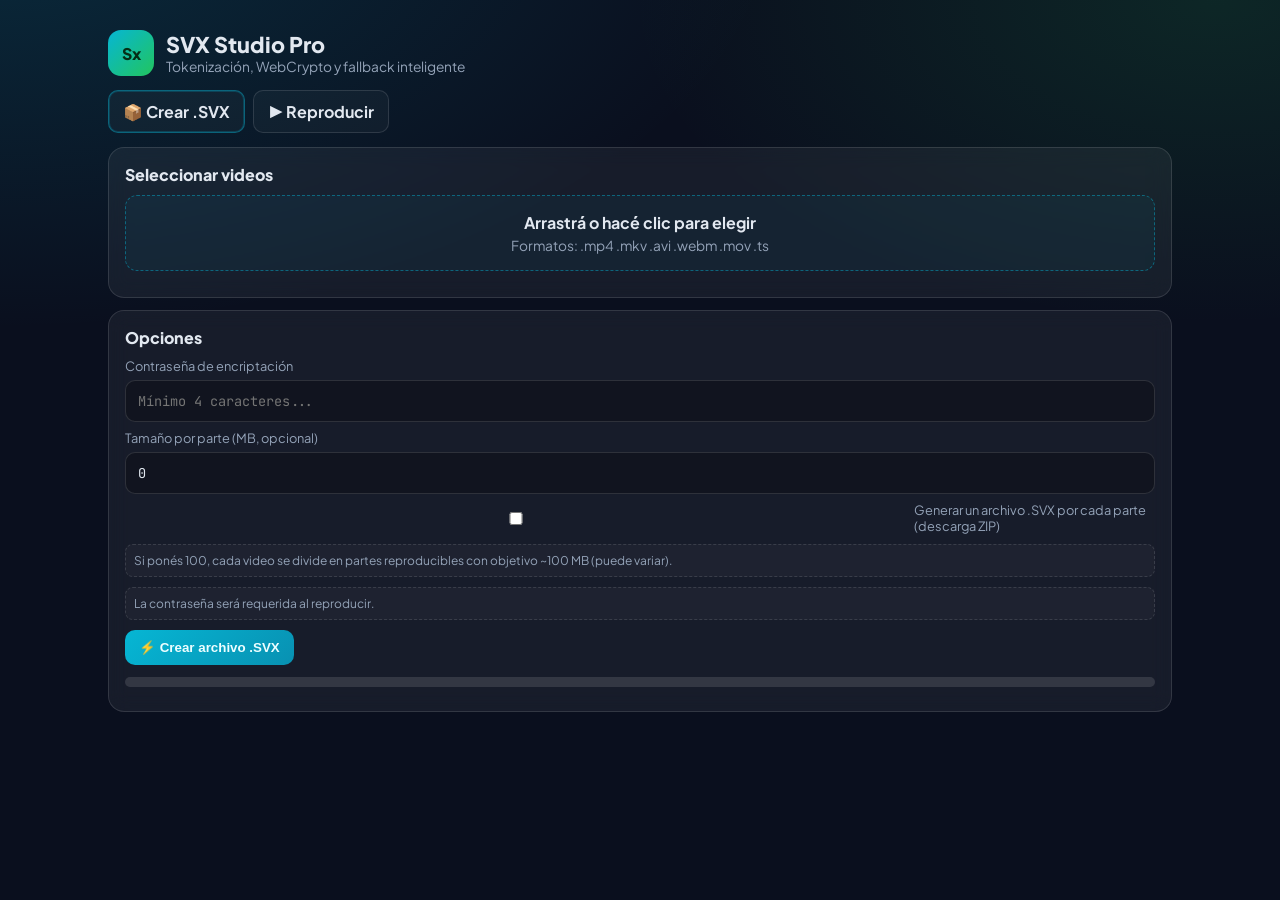
==== templates/index.html @ 7ddcbd10 "feat: pro playback by URL and disable legacy token endpoints" ====
<!DOCTYPE html>
<html lang="es">
<head>
  <meta charset="UTF-8">
  <meta name="viewport" content="width=device-width, initial-scale=1.0">
  <title>SVX Studio Pro</title>
  <link rel="preconnect" href="https://fonts.googleapis.com">
  <link href="https://fonts.googleapis.com/css2?family=Plus+Jakarta+Sans:wght@400;600;700;800&family=JetBrains+Mono:wght@400;700&display=swap" rel="stylesheet">
  <style>
    :root {
      --bg: #0a0f1e;
      --card: rgba(255,255,255,.055);
      --border: rgba(255,255,255,.12);
      --text: #e2e8f0;
      --muted: #94a3b8;
      --accent: #06b6d4;
      --ok: #22c55e;
      --warn: #f59e0b;
      --danger: #ef4444;
    }
    * { box-sizing: border-box; }
    body {
      margin: 0;
      font-family: "Plus Jakarta Sans", sans-serif;
      color: var(--text);
      background:
        radial-gradient(1300px 700px at 0% -10%, rgba(6,182,212,.17), transparent 60%),
        radial-gradient(900px 500px at 95% 0%, rgba(34,197,94,.13), transparent 65%),
        var(--bg);
      min-height: 100vh;
    }
    .wrap { max-width: 1100px; margin: 0 auto; padding: 30px 18px 42px; }
    .head { display: flex; align-items: center; gap: 12px; margin-bottom: 14px; }
    .logo {
      width: 46px; height: 46px; border-radius: 13px;
      background: linear-gradient(135deg, #06b6d4, #22c55e);
      color: #052e16; display: flex; align-items: center; justify-content: center;
      font-weight: 800;
    }
    .sub { color: var(--muted); font-size: .86rem; }
    .tabs { display: flex; gap: 8px; margin-bottom: 14px; }
    .tab {
      border: 1px solid var(--border);
      border-radius: 10px;
      padding: 10px 14px;
      cursor: pointer;
      background: rgba(255,255,255,.03);
      font-weight: 700;
      user-select: none;
    }
    .tab.active { border-color: rgba(6,182,212,.45); box-shadow: inset 0 0 0 1px rgba(6,182,212,.22); }
    .tab-content { display: none; }
    .tab-content.active { display: block; }
    .card {
      background: var(--card);
      border: 1px solid var(--border);
      border-radius: 16px;
      padding: 16px;
      backdrop-filter: blur(10px);
      margin-bottom: 12px;
    }
    .card-title { font-weight: 800; font-size: 1rem; margin-bottom: 10px; }
    label { display: block; font-size: .8rem; color: var(--muted); margin: 8px 0 6px; }
    input {
      width: 100%; border: 1px solid var(--border); border-radius: 10px;
      background: rgba(0,0,0,.26); color: var(--text);
      padding: 11px 12px;
      font-family: "JetBrains Mono", monospace;
      font-size: .85rem;
    }
    .row { display: flex; gap: 8px; }
    .btn {
      border: none; border-radius: 10px; padding: 10px 14px; font-weight: 700; cursor: pointer;
      margin-top: 10px;
    }
    .btn-primary { background: linear-gradient(135deg,#06b6d4,#0891b2); color: #ecfeff; }
    .btn-cancel { background: linear-gradient(135deg,#ef4444,#b91c1c); color: #fff; }
    .btn-play {
      border: 1px solid rgba(34,197,94,.35);
      background: rgba(34,197,94,.12);
      color: #86efac;
      border-radius: 8px;
      padding: 7px 10px;
      font-weight: 700;
      cursor: pointer;
    }
    .pill {
      display: inline-flex; align-items: center; gap: 6px;
      border-radius: 999px; padding: 4px 10px; font-size: .75rem; font-weight: 700;
    }
    .pill.ok { background: rgba(34,197,94,.15); color: #86efac; border: 1px solid rgba(34,197,94,.35); }
    .pill.warn { background: rgba(245,158,11,.15); color: #fcd34d; border: 1px solid rgba(245,158,11,.35); }
    .status-line { margin-top: 8px; font-size: .82rem; color: var(--muted); }
    .bar {
      width: 100%; height: 10px; border-radius: 999px;
      background: rgba(255,255,255,.12); overflow: hidden; margin-top: 8px;
    }
    .fill {
      width: 0%; height: 100%;
      background: linear-gradient(90deg,#22c55e,#06b6d4);
      transition: width .3s ease;
    }
    .tip {
      margin-top: 10px; font-size: .75rem; color: var(--muted);
      background: rgba(255,255,255,.03); padding: 8px;
      border-radius: 8px; border: 1px dashed var(--border);
    }
    .drop-area {
      margin-top: 8px; border: 1px dashed rgba(6,182,212,.45);
      border-radius: 12px; text-align: center; padding: 16px;
      cursor: pointer; background: rgba(6,182,212,.05);
    }
    .drop-area.drag-over { background: rgba(6,182,212,.14); }
    .file-list { margin-top: 10px; display: flex; flex-direction: column; gap: 8px; }
    .file-item {
      display: flex; align-items: center; gap: 8px;
      border: 1px solid var(--border);
      border-radius: 10px;
      padding: 8px;
      background: rgba(0,0,0,.2);
      font-size: .8rem;
    }
    .entry-list { display: flex; flex-direction: column; gap: 8px; margin-top: 12px; }
    .entry-row {
      display: flex; align-items: center; gap: 10px;
      border: 1px solid var(--border); border-radius: 10px;
      padding: 9px 12px; background: rgba(0,0,0,.18);
    }
    .entry-name {
      flex: 1; font-size: .84rem;
      font-family: "JetBrains Mono", monospace;
      overflow: hidden; text-overflow: ellipsis; white-space: nowrap;
    }
    video { width: 100%; border-radius: 12px; background: #000; }
    @media (max-width: 840px) { .row { flex-direction: column; } }
  </style>
</head>
<body>
<div class="wrap">
  <div class="head">
    <div class="logo">Sx</div>
    <div>
      <div style="font-size:1.35rem;font-weight:800">SVX Studio Pro</div>
      <div class="sub">Tokenización, WebCrypto y fallback inteligente</div>
    </div>
  </div>

  <div class="tabs">
    <div class="tab active" onclick="switchTab('create')">📦 Crear .SVX</div>
    <div class="tab" onclick="switchTab('play')">▶ Reproducir</div>
  </div>

  <div id="tab-create" class="tab-content active">
    <div class="card">
      <div class="card-title">Seleccionar videos</div>
      <div class="drop-area" id="dropArea" onclick="document.getElementById('fileInput').click()">
        <div style="font-weight:700;margin-bottom:4px">Arrastrá o hacé clic para elegir</div>
        <div class="sub">Formatos: .mp4 .mkv .avi .webm .mov .ts</div>
      </div>
      <input type="file" id="fileInput" multiple accept="video/*,.mkv,.ts,.webm" style="display:none">
      <div class="file-list" id="fileList"></div>
    </div>

    <div class="card">
      <div class="card-title">Opciones</div>
      <label>Contraseña de encriptación</label>
      <input type="password" id="createPwd" placeholder="Mínimo 4 caracteres...">
      <label>Tamaño por parte (MB, opcional)</label>
      <input type="number" id="createPartSizeMb" min="0" step="1" value="0" placeholder="0 = sin partir">
      <label style="display:flex;align-items:center;gap:8px;margin-top:8px">
        <input type="checkbox" id="createSvxPerPart">
        Generar un archivo .SVX por cada parte (descarga ZIP)
      </label>
      <div class="tip">Si ponés 100, cada video se divide en partes reproducibles con objetivo ~100 MB (puede variar).</div>
      <div class="tip">La contraseña será requerida al reproducir.</div>
      <button class="btn btn-primary" id="createBtn" onclick="createSvx()">⚡ Crear archivo .SVX</button>
      <div id="createStatus" style="margin-top:12px">
        <div class="bar"><div class="fill" id="createFill"></div></div>
        <div class="status-line" id="createStatusText"></div>
      </div>
    </div>
  </div>

  <div id="tab-play" class="tab-content">
    <div class="card">
      <div class="card-title">SVX Pro por URL</div>
      <label>Contraseña</label>
      <input type="password" id="playPwd" placeholder="Contraseña del archivo .svx">
      <label>Prefetch Pro</label>
      <select id="proPrefetchMode">
        <option value="auto" selected>Auto</option>
        <option value="2">2 MB</option>
        <option value="4">4 MB</option>
        <option value="7">7 MB</option>
        <option value="10">10 MB</option>
      </select>
      <div class="row">
        <button class="btn btn-primary" style="flex:1;margin:0" onclick="startTokenPlayback()">⚡ Iniciar Pro</button>
        <button class="btn btn-primary" style="flex:1;margin:0" onclick="loadSvx()">🔍 Legacy</button>
        <button class="btn btn-primary" style="flex:1;margin:0; background:linear-gradient(90deg,#f97316,#ea580c)" onclick="copyVlcBridgeUrl()">📺 Puente VLC</button>
        <button class="btn btn-cancel" id="playCancelBtn" style="display:none;flex:0 0 auto;margin:0" onclick="cancelLoad()">■ Cancelar</button>
      </div>
      <label>URL .SVX</label>
      <input type="text" id="playUrl" placeholder="https://www.mediafire.com/file/.../archivo.svx/file">
      <div class="tip">Playlist: pegá múltiples URLs .svx separadas por salto de línea para reproducción continua.</div>
      <div style="margin-top:12px"><span id="playPill" class="pill warn">Esperando</span></div>
      <div class="status-line" id="playStatusText">Listo.</div>
      <div class="bar"><div class="fill" id="playFill"></div></div>
      <div class="tip">El modo Pro usa WebCrypto en tu navegador y cambia automáticamente a fallback si falla.</div>
    </div>

    <div class="card">
      <video id="player" controls playsinline preload="metadata"></video>
      <div class="entry-list" id="entryList"></div>
    </div>
  </div>
</div>

<script>
  function switchTab(name) {
    document.querySelectorAll('.tab').forEach((t,i) => t.classList.toggle('active', ['create','play'][i] === name));
    document.querySelectorAll('.tab-content').forEach(c => c.classList.remove('active'));
    document.getElementById('tab-' + name).classList.add('active');
  }

  // Crear SVX
  const dropArea = document.getElementById('dropArea');
  const fileInput = document.getElementById('fileInput');
  let selectedFiles = [];

  ['dragenter', 'dragover'].forEach(e => dropArea.addEventListener(e, ev => {
    ev.preventDefault();
    dropArea.classList.add('drag-over');
  }));
  ['dragleave', 'drop'].forEach(e => dropArea.addEventListener(e, ev => {
    ev.preventDefault();
    dropArea.classList.remove('drag-over');
  }));
  dropArea.addEventListener('drop', ev => addFiles([...ev.dataTransfer.files]));
  fileInput.addEventListener('change', () => addFiles([...fileInput.files]));

  function fmtSize(b) {
    if (b > 1073741824) return (b / 1073741824).toFixed(1) + ' GB';
    return (b / 1048576).toFixed(1) + ' MB';
  }

  function addFiles(files) {
    const vids = files.filter(f => f.type.startsWith('video/') || /\.(mp4|mkv|avi|webm|mov|ts)$/i.test(f.name));
    selectedFiles = [...selectedFiles, ...vids];
    renderFileList();
  }

  function renderFileList() {
    const list = document.getElementById('fileList');
    list.innerHTML = '';
    selectedFiles.forEach((f, i) => {
      const row = document.createElement('div');
      row.className = 'file-item';
      row.innerHTML = `<span style="flex:1">${f.name}</span><span style="color:var(--muted)">${fmtSize(f.size)}</span><button class="btn-play" onclick="removeFile(${i})">Quitar</button>`;
      list.appendChild(row);
    });
  }

  function removeFile(i) {
    selectedFiles.splice(i, 1);
    renderFileList();
  }

  function setCreateStatus(msg, pct) {
    document.getElementById('createStatusText').textContent = msg;
    document.getElementById('createFill').style.width = pct + '%';
  }

  function downloadSvxWithNativeForm(password, partSizeMb, svxPerPart) {
    // Fallback robusto para navegadores que cortan fetch/xhr con status=0.
    const dt = new DataTransfer();
    selectedFiles.forEach(f => dt.items.add(f));

    const form = document.createElement('form');
    form.method = 'POST';
    form.action = '/api/svx/create';
    form.enctype = 'multipart/form-data';
    form.style.display = 'none';

    const pwdInput = document.createElement('input');
    pwdInput.type = 'hidden';
    pwdInput.name = 'password';
    pwdInput.value = password;
    form.appendChild(pwdInput);

    const partInput = document.createElement('input');
    partInput.type = 'hidden';
    partInput.name = 'part_size_mb';
    partInput.value = String(partSizeMb || 0);
    form.appendChild(partInput);

    const perPartInput = document.createElement('input');
    perPartInput.type = 'hidden';
    perPartInput.name = 'svx_per_part';
    perPartInput.value = svxPerPart ? 'true' : 'false';
    form.appendChild(perPartInput);

    const filesInput = document.createElement('input');
    filesInput.type = 'file';
    filesInput.name = 'files';
    filesInput.multiple = true;
    filesInput.files = dt.files;
    form.appendChild(filesInput);

    document.body.appendChild(form);
    form.submit();
    setTimeout(() => form.remove(), 2000);
  }

  function postSvxWithXhr(form) {
    return new Promise((resolve, reject) => {
      const xhr = new XMLHttpRequest();
      xhr.open('POST', '/api/svx/create', true);
      xhr.responseType = 'blob';
      xhr.timeout = 10 * 60 * 1000; // 10 minutos

      xhr.onload = async () => {
        const blob = xhr.response;
        if (xhr.status >= 200 && xhr.status < 300) {
          resolve(blob);
          return;
        }
        let detail = `HTTP ${xhr.status}`;
        try {
          if (blob && blob.size) {
            const txt = await blob.text();
            if (txt) detail += ` - ${txt}`;
          }
        } catch (_) {}
        reject(new Error(detail));
      };

      xhr.onerror = () => reject(new Error(`Error de red del navegador (status=${xhr.status || 0})`));
      xhr.onabort = () => reject(new Error('Solicitud cancelada por el navegador'));
      xhr.ontimeout = () => reject(new Error('Tiempo de espera agotado al crear el SVX'));

      xhr.send(form);
    });
  }

  async function createSvx() {
    if (!selectedFiles.length) {
      alert('Seleccioná al menos un video.');
      return;
    }
    const pwd = document.getElementById('createPwd').value;
    if (!pwd || pwd.length < 4) {
      alert('La contraseña debe tener al menos 4 caracteres.');
      return;
    }
    const partSizeMb = Math.max(0, parseInt(document.getElementById('createPartSizeMb').value || '0', 10) || 0);
    const svxPerPart = !!document.getElementById('createSvxPerPart')?.checked;

    const btn = document.getElementById('createBtn');
    btn.disabled = true;
    setCreateStatus('Empaquetando y encriptando...', 30);

    const form = new FormData();
    form.append('password', pwd);
    form.append('part_size_mb', String(partSizeMb));
    form.append('svx_per_part', svxPerPart ? 'true' : 'false');
    selectedFiles.forEach(f => form.append('files', f));

    try {
      const blob = await postSvxWithXhr(form);
      setCreateStatus('SVX creado. Descargando...', 95);
      const name = selectedFiles[0].name.replace(/\.[^.]+$/, '') + (svxPerPart && partSizeMb > 0 ? '.svx_parts.zip' : '.svx');
      const a = document.createElement('a');
      a.href = URL.createObjectURL(blob);
      a.download = name;
      a.click();
      setCreateStatus('Listo. El archivo .svx fue descargado.', 100);
    } catch (e) {
      if ((e && String(e.message || '').includes('status=0'))) {
        setCreateStatus('Red inestable en fetch/xhr. Intentando descarga nativa...', 70);
        downloadSvxWithNativeForm(pwd, partSizeMb, svxPerPart);
        setCreateStatus('Solicitud enviada con descarga nativa del navegador.', 100);
      } else {
        setCreateStatus('Error: ' + e.message, 0);
      }
      console.error('SVX create failed', e);
    } finally {
      btn.disabled = false;
    }
  }

  // Play
  let playAbortController = null;
  let loadAborted = false;
  let activeSessionId = '';
  let activeManifest = null;
  let playlistAuto = { enabled: false, entries: [], index: 0 };

  function setPill(text, type) {
    const p = document.getElementById('playPill');
    if (!p) return;
    p.textContent = text;
    p.className = 'pill ' + type;
  }

  function setPlayStatus(msg, pct) {
    const text = document.getElementById('playStatusText');
    const fill = document.getElementById('playFill');
    if (text) text.textContent = msg;
    if (fill) fill.style.width = (pct || 0) + '%';
  }

  async function logClient(event, detail, context) {
    try {
      await fetch('/api/client-log', {
        method: 'POST',
        headers: { 'Content-Type': 'application/json' },
        body: JSON.stringify({
          event: event || 'event',
          detail: detail || '',
          context: context || {}
        })
      });
    } catch (_) {}
  }

  function supportsProCrypto() {
    return !!(window.crypto && window.crypto.subtle && window.MediaSource);
  }

  function playerRef() {
    return document.getElementById('player');
  }

  function playEntry(streamUrl) {
    const player = playerRef();
    logClient('play_entry_stream', 'Setting direct stream src', { streamUrl });
    player.src = streamUrl;
    player.load();
    player.play().catch((e) => {
      logClient('play_entry_stream_error', String((e && e.message) || e || 'play failed'), { streamUrl });
    });
  }

  function setupPlaylistAutoplay(entries, startIndex = 0) {
    const player = playerRef();
    playlistAuto = { enabled: true, entries: entries || [], index: Math.max(0, startIndex || 0) };
    player.onended = () => {
      if (!playlistAuto.enabled) return;
      const next = playlistAuto.index + 1;
      if (next >= playlistAuto.entries.length) {
        playlistAuto.enabled = false;
        setPill('Completado', 'ok');
        setPlayStatus('Playlist finalizada.', 100);
        return;
      }
      playlistAuto.index = next;
      const entry = playlistAuto.entries[next];
      playEntry(entry.stream_url || entry.fallback_stream_url || '');
      setPlayStatus(`Reproduciendo parte ${next + 1}/${playlistAuto.entries.length}: ${entry.name || entry.label || 'parte'}`, 100);
    };
  }

  function cancelLoad() {
    loadAborted = true;
    playlistAuto.enabled = false;
    if (playAbortController) playAbortController.abort();
    const player = playerRef();
    player.pause();
    player.src = "";
    player.load();
    setPill('Cancelado', 'warn');
    setPlayStatus('Operación cancelada.', 0);
    document.getElementById('playCancelBtn').style.display = 'none';
  }

  function abortPrevious() {
    if (playAbortController) playAbortController.abort();
    playlistAuto.enabled = false;
    const player = playerRef();
    player.onended = null;
    loadAborted = false;
  }

  function parsePlaylistUrls(raw) {
    return (raw || '')
      .split(/\r?\n|,/)
      .map(s => s.trim())
      .filter(Boolean);
  }

  async function startLegacyPlaylist(paths, password, signal) {
    const body = {
      title: 'Playlist SVX',
      mode: 'fallback',
      password: password || '',
      parts: paths.map((p, i) => ({ path: p, label: `Parte ${i + 1}` })),
    };
    const res = await fetch('/api/svx/playlist/session', {
      method: 'POST',
      headers: { 'Content-Type': 'application/json' },
      body: JSON.stringify(body),
      signal,
    });
    const data = await res.json();
    if (!res.ok) throw new Error(data.detail || 'No se pudo crear sesión de playlist');
    const mres = await fetch(data.manifest_url, { signal });
    const manifest = await mres.json();
    if (!mres.ok) throw new Error(manifest.detail || 'No se pudo cargar manifest de playlist');
    const entries = (manifest.entries || []).map((e, i) => ({
      name: e.item || `parte_${i + 1}`,
      label: e.part_label || `Parte ${i + 1}`,
      ext: e.ext || 'mp4',
      stream_url: e.stream_url,
    }));
    if (!entries.length) throw new Error('Playlist vacía');
    return entries;
  }

  async function copyVlcBridgeUrl() {
    let url = document.getElementById('playUrl').value.trim();
    const pwd = document.getElementById('playPwd').value;
    
    if (!url) {
      alert('Ingresa una URL para generar el Puente.');
      return;
    }

    setPlayStatus('Resolviendo enlace...', 50);

    let host = window.location.origin;
    if (window.location.hostname === 'localhost' || window.location.hostname === '127.0.0.1') {
       try {
         const res = await fetch('/api/ip');
         if (res.ok) {
            const data = await res.json();
            host = `https://${data.ip}:8098`; // Forzar puerto local con HTTPS si se detecta IP
         }
       } catch(e) {}
    }

    try {
      // Obtenemos la URL directa o de stream procesada por el backend real
      const reqUrl = `/api/extract?url=${encodeURIComponent(url)}&password=${encodeURIComponent(pwd)}`;
      const reqRes = await fetch(reqUrl);
      const data = await reqRes.json();
      
      if (!reqRes.ok || !data.url) {
        throw new Error(data.detail || 'No se pudo resolver el enlace');
      }

      let targetUrl = data.url;
      if (targetUrl.startsWith('/')) {
        targetUrl = host + targetUrl;
      } else if (!targetUrl.startsWith('http')) {
        targetUrl = host + '/' + targetUrl;
      }

      await navigator.clipboard.writeText(targetUrl);
      setPlayStatus('¡URL Puente copiada!', 100);
      setTimeout(() => setPlayStatus('Listo.', 0), 2000);
    } catch (err) {
      console.error('Error al copiar:', err);
      alert('Error: ' + err.message);
      setPlayStatus('Error.', 0);
    }
  }


  function b64ToBytes(b64) {
    const bin = atob(b64);
    const out = new Uint8Array(bin.length);
    for (let i = 0; i < bin.length; i++) out[i] = bin.charCodeAt(i);
    return out;
  }

  async function deriveCtrKey(password, saltB64, iterations) {
    const baseKey = await crypto.subtle.importKey('raw', new TextEncoder().encode(password), 'PBKDF2', false, ['deriveKey']);
    return crypto.subtle.deriveKey(
      { name: 'PBKDF2', salt: b64ToBytes(saltB64), iterations, hash: 'SHA-256' },
      baseKey,
      { name: 'AES-CTR', length: 256 },
      false,
      ['decrypt']
    );
  }

  function ctrCounter(ivBytes, byteOffset) {
    const out = new Uint8Array(16);
    out.set(ivBytes.slice(0, 8), 0);
    let counter = BigInt(Math.floor(byteOffset / 16));
    for (let i = 15; i >= 8; i--) {
      out[i] = Number(counter & 0xffn);
      counter >>= 8n;
    }
    return out;
  }

  async function decryptCtrChunk(key, ivB64, keystreamOffset, encryptedBytes) {
    const iv = b64ToBytes(ivB64);
    const counter = ctrCounter(iv, keystreamOffset);
    const dec = await crypto.subtle.decrypt({ name: 'AES-CTR', counter, length: 64 }, key, encryptedBytes.buffer);
    return new Uint8Array(dec);
  }

  function renderEntries(entries, onPlay) {
    const list = document.getElementById('entryList');
    list.innerHTML = '';
    entries.forEach((e, i) => {
      const row = document.createElement('div');
      row.className = 'entry-row';
      row.innerHTML = `<span class="entry-name">🎬 ${e.name}</span><span style="color:var(--muted);font-size:.75rem">${e.ext || ''}</span><button class="btn-play">▶ Reproducir</button>`;
      row.querySelector('button').onclick = () => onPlay(e);
      list.appendChild(row);
      if (i === 0) row.classList.add('active');
    });
  }

  function appendQueue(sb, q) {
    if (sb.updating || !q.length) return;
    try { sb.appendBuffer(q.shift()); } catch {}
  }

  function chooseProPrefetchBytes() {
    const manual = document.getElementById('proPrefetchMode')?.value || 'auto';
    if (manual !== 'auto') {
      const mb = Number(manual);
      if (mb > 0) return mb * 1024 * 1024;
    }

    const conn = navigator.connection || navigator.mozConnection || navigator.webkitConnection;
    const downlink = Number(conn && conn.downlink ? conn.downlink : 0); // Mbps aprox
    const rtt = Number(conn && conn.rtt ? conn.rtt : 0); // ms aprox

    // Heurística simple:
    // - red muy rápida/baja latencia: chunks grandes
    // - red media: chunks intermedios
    // - red lenta/alta latencia: chunks pequeños para reducir esperas largas
    if (downlink >= 25 && (rtt === 0 || rtt <= 80)) return 10 * 1024 * 1024;
    if (downlink >= 10 && (rtt === 0 || rtt <= 150)) return 7 * 1024 * 1024;
    if (downlink >= 4) return 4 * 1024 * 1024;
    return 2 * 1024 * 1024;
  }

  async function playEntryWebCrypto(entry, manifest, password, signal) {
    await logClient('pro_start', 'Starting WebCrypto playback', { entry: entry?.name, ext: entry?.ext });
    const player = playerRef();
    const ms = new MediaSource();
    player.src = URL.createObjectURL(ms);

    await new Promise((resolve, reject) => {
      ms.addEventListener('sourceopen', resolve, { once: true });
      ms.addEventListener('error', () => reject(new Error('MediaSource error')), { once: true });
    });

    const ext = (entry.ext || '').toLowerCase();
    let mime = 'video/mp4; codecs="avc1.42E01E, mp4a.40.2"';
    if (ext === 'webm') mime = 'video/webm; codecs="vp8, vorbis"';
    if (ext === 'mkv' || ext === 'avi' || ext === 'mov' || ext === 'ts') {
      throw new Error(`Formato ${ext} no soportado por MSE Pro en este navegador`);
    }
    if (!MediaSource.isTypeSupported(mime)) {
      mime = ext === 'webm' ? 'video/webm' : 'video/mp4';
    }
    if (!MediaSource.isTypeSupported(mime)) throw new Error('Codec no soportado en modo Pro');

    const sb = ms.addSourceBuffer(mime);
    const queue = [];
    sb.addEventListener('updateend', () => appendQueue(sb, queue));

    const key = await deriveCtrKey(password, manifest.crypto.salt_b64, manifest.kdf_iterations || 20000);
    const entrySize = Number(entry.size || 0);
    let start = 0;
    let started = false;
    let playRejected = null;
    const PRO_PREFETCH_BYTES = chooseProPrefetchBytes();
    await logClient('pro_prefetch_selected', `prefetch=${PRO_PREFETCH_BYTES}`, {
      prefetch_bytes: PRO_PREFETCH_BYTES
    });
    let playbackStarted = false;
    const onPlaying = () => { playbackStarted = true; };
    player.addEventListener('playing', onPlaying, { once: true });
    player.addEventListener('timeupdate', onPlaying, { once: true });

    while (start < entrySize) {
      if (signal?.aborted || loadAborted) throw new Error('Cancelado');
      const chunkSize = started ? PRO_PREFETCH_BYTES : Math.min(PRO_PREFETCH_BYTES, 512 * 1024);
      const end = Math.min(entrySize - 1, start + chunkSize - 1);
      const res = await fetch(`${entry.chunk_url}?start=${start}&end=${end}`, { signal: signal || undefined });
      if (!res.ok) {
        await logClient('pro_chunk_http_error', `Chunk HTTP ${res.status}`, { entry: entry?.name, start, end });
        throw new Error(`Chunk error (${res.status})`);
      }

      const ksOffset = Number(res.headers.get('X-SVX-Keystream-Offset') || 0);
      const encrypted = new Uint8Array(await res.arrayBuffer());
      const decrypted = await decryptCtrChunk(key, manifest.crypto.iv_b64, ksOffset, encrypted);

      queue.push(decrypted.buffer);
      appendQueue(sb, queue);

      if (!started) {
        started = true;
        try {
          await player.play();
        } catch (e) {
          playRejected = e || new Error('Autoplay bloqueado');
          await logClient('pro_play_rejected', String((e && e.message) || e || 'rejected'), { entry: entry?.name });
        }
      }

      start = end + 1;
      const pct = Math.min(95, Math.floor((start / entrySize) * 100));
      setPlayStatus(`Descifrando en navegador... ${pct}%`, pct);

      // Si el arranque Pro se demora demasiado (metadata/moov tardío),
      // forzamos fallback para no esperar hasta 100%.
      if (!playbackStarted && !playRejected && entrySize > 0) {
        const ratio = start / entrySize;
        const minBytes = 8 * 1024 * 1024;
        if (start >= minBytes && ratio >= 0.35 && player.readyState < 2) {
          await logClient('pro_slow_start_fallback', 'No inició playback temprano en Pro', {
            entry: entry?.name,
            downloaded: start,
            total: entrySize,
            ratio,
            readyState: player.readyState
          });
          throw new Error('Arranque Pro tardío');
        }
      }
    }

    await new Promise(resolve => {
      const done = () => {
        if (!sb.updating && queue.length === 0) resolve();
        else setTimeout(done, 40);
      };
      done();
    });

    try { ms.endOfStream(); } catch {}
    if (playRejected) {
      await logClient('pro_end_rejected', 'play() rejected', { entry: entry?.name, readyState: player.readyState });
      throw new Error('No se pudo iniciar reproducción en modo Pro');
    }
    if (player.readyState < 2) {
      await logClient('pro_end_not_ready', 'readyState < 2', { entry: entry?.name, readyState: player.readyState });
      throw new Error('Media no lista para reproducir en modo Pro');
    }
    await logClient('pro_ok', 'WebCrypto playback completed', { entry: entry?.name });
  }

  async function startTokenPlayback() {
    const url = document.getElementById('playUrl').value.trim();
    const pwd = document.getElementById('playPwd').value.trim();
    if (!url) {
      setPill('Error', 'warn');
      setPlayStatus('Ingresa una URL .svx.', 0);
      return;
    }

    abortPrevious();
    playAbortController = new AbortController();
    const { signal } = playAbortController;
    document.getElementById('playCancelBtn').style.display = 'inline-flex';

    try {
      setPill('Iniciando...', 'warn');
      setPlayStatus('Creando sesión segura...', 10);

      const sres = await fetch(`/api/svx/pro/session`, {
        method: 'POST',
        headers: { 'Content-Type': 'application/json' },
        body: JSON.stringify({ path: url, password: pwd, mode: 'webcrypto' }),
        signal,
      });
      const session = await sres.json();
      if (!sres.ok) {
        await logClient('pro_session_error', session.detail || 'session create failed', { url });
        throw new Error(session.detail || 'No se pudo crear sesión');
      }
      activeSessionId = session.session_id;

      setPlayStatus('Cargando manifest...', 25);
      const mres = await fetch(`/api/svx/pro/session/${encodeURIComponent(activeSessionId)}/manifest`, { signal });
      const manifest = await mres.json();
      if (!mres.ok) throw new Error(manifest.detail || 'No se pudo cargar manifest');
      activeManifest = manifest;

      const entries = manifest.entries || [];
      if (!entries.length) throw new Error('El token no contiene videos');

      renderEntries(entries, async (entry) => {
        abortPrevious();
        playAbortController = new AbortController();
        const { signal: s2 } = playAbortController;
        if (supportsProCrypto()) {
          try {
            await playEntryWebCrypto(entry, activeManifest, document.getElementById('playPwd').value.trim(), s2);
            setPill('SVX Pro', 'ok');
            setPlayStatus(`Reproduciendo ${entry.name} (WebCrypto).`, 100);
          } catch {
            playEntry(entry.fallback_stream_url);
            setPill('Fallback', 'warn');
            setPlayStatus(`Fallback activado para ${entry.name}.`, 100);
          }
        } else {
          playEntry(entry.fallback_stream_url);
        }
      });

      if (supportsProCrypto()) {
        setPill('SVX Pro', 'ok');
        setPlayStatus('WebCrypto activo. Arrancando video...', 45);
        try {
          await playEntryWebCrypto(entries[0], manifest, pwd, signal);
        } catch (e) {
          await logClient('pro_initial_fallback', String((e && e.message) || e || 'fallback'), { entry: entries[0]?.name });
          playEntry(entries[0].fallback_stream_url);
          setPill('Fallback', 'warn');
          setPlayStatus(`Fallback activado para ${entries[0].name}.`, 100);
        }
      } else {
        setPill('Fallback', 'warn');
        setPlayStatus('Navegador sin WebCrypto/MSE. Usando fallback...', 45);
        playEntry(entries[0].fallback_stream_url);
      }

      setPlayStatus('Reproducción iniciada.', 100);
    } catch (e) {
      if (!loadAborted) {
        setPill('Error', 'warn');
        setPlayStatus('Error: ' + e.message, 0);
      }
    } finally {
      document.getElementById('playCancelBtn').style.display = 'none';
    }
  }

  async function loadSvx() {
    const url = document.getElementById('playUrl').value.trim();
    const pwd = document.getElementById('playPwd').value.trim();
    if (!url) {
      setPill('Error', 'warn');
      setPlayStatus('Ingresa URL para modo legacy.', 0);
      return;
    }

    abortPrevious();
    playAbortController = new AbortController();
    const { signal } = playAbortController;
    document.getElementById('playCancelBtn').style.display = 'inline-flex';

    setPill('Legacy', 'warn');
    setPlayStatus('Conectando con archivo .svx...', 10);

    let resolvedUrl = url;
    let entries = null;
    const playlistUrls = parsePlaylistUrls(url);

    if (playlistUrls.length > 1) {
      try {
        setPlayStatus('Creando playlist continua...', 35);
        entries = await startLegacyPlaylist(playlistUrls, pwd, signal);
      } catch (e) {
        if (!loadAborted) {
          setPill('Error', 'warn');
          setPlayStatus('Error playlist: ' + e.message, 0);
        }
        document.getElementById('playCancelBtn').style.display = 'none';
        return;
      }
    }

    if (!entries && url.includes('mediafire.com')) {
      try {
        const q = new URLSearchParams({ url, password: pwd });
        const res = await fetch('/api/extract?' + q.toString());
        const data = await res.json();
        if (!res.ok) throw new Error(data.detail || 'Error al extraer URL');

        if (data.stream_type === 'archive_list' && data.archive_files) {
          entries = data.archive_files.map(e => ({ name: e.name || e.filename, ext: e.ext, stream_url: e.stream_url }));
        } else {
          resolvedUrl = data.url || url;
        }
      } catch (e) {
        setPill('Error', 'warn');
        setPlayStatus('Error: ' + e.message, 0);
        document.getElementById('playCancelBtn').style.display = 'none';
        return;
      }
    }

    if (!entries) {
      try {
        setPlayStatus('Leyendo índice encriptado...', 40);
        const q = new URLSearchParams({ path: resolvedUrl, password: pwd });
        const res = await fetch('/api/svx/inspect?' + q.toString(), { signal });
        const data = await res.json();
        if (!res.ok) throw new Error(data.detail || 'Error al leer .svx');
        entries = data.entries || [];
      } catch (e) {
        if (!loadAborted) {
          setPill('Error', 'warn');
          setPlayStatus('Error: ' + e.message, 0);
        }
        document.getElementById('playCancelBtn').style.display = 'none';
        return;
      }
    }

    if (!entries.length) {
      setPill('Error', 'warn');
      setPlayStatus('El archivo .svx no contiene videos.', 0);
      document.getElementById('playCancelBtn').style.display = 'none';
      return;
    }

    renderEntries(entries, (entry) => {
      const idx = entries.findIndex(x => x === entry);
      if (idx >= 0) playlistAuto.index = idx;
      playEntry(entry.stream_url);
    });
    playEntry(entries[0].stream_url);
    setupPlaylistAutoplay(entries, 0);
    setPill('Legacy listo', 'ok');
    setPlayStatus(entries.length > 1 ? `Reproduciendo playlist (${entries.length} partes).` : 'Reproduciendo desde modo legacy.', 100);
    document.getElementById('playCancelBtn').style.display = 'none';
  }
</script>
</body>
</html>
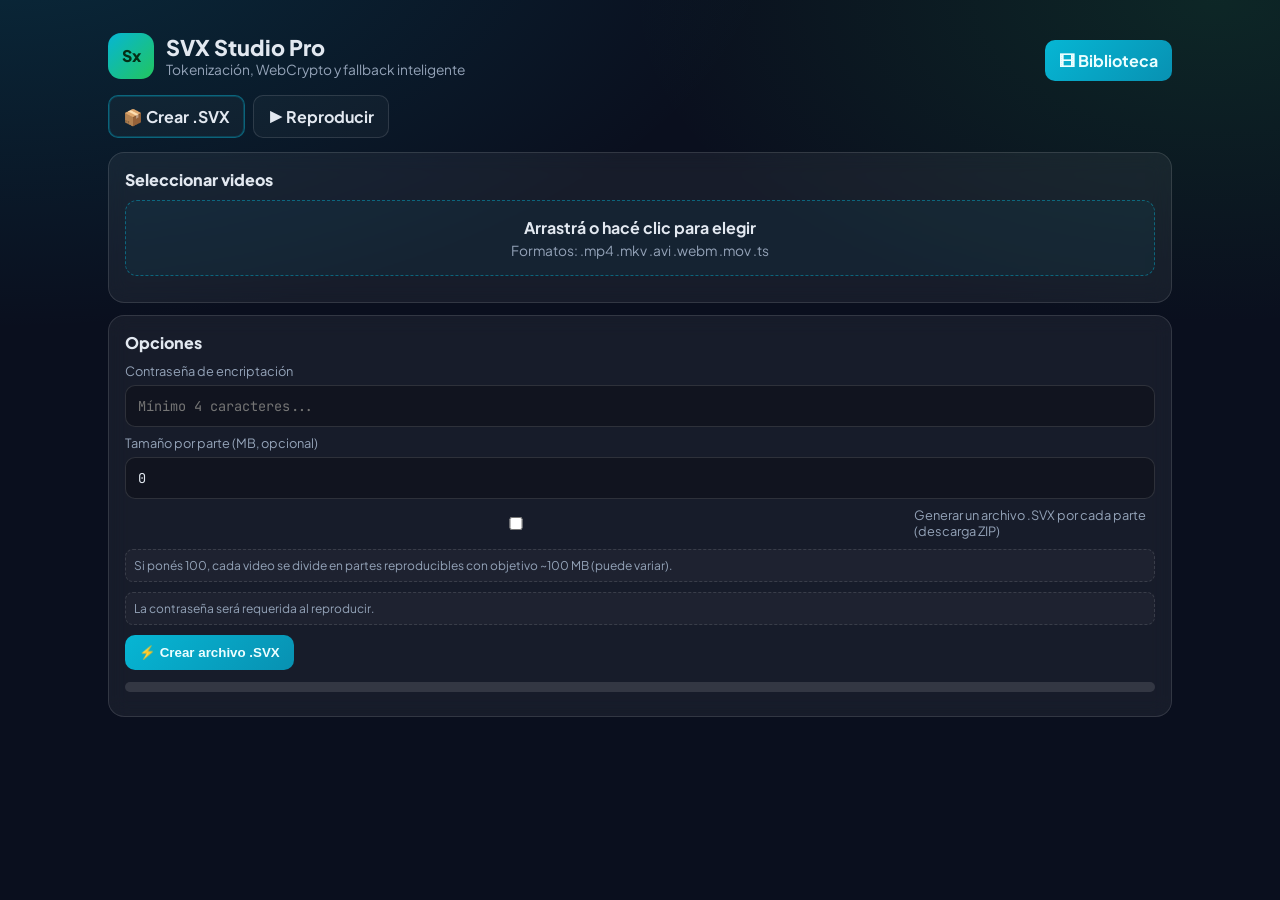
==== commit bc9f937b: "feat: implement library management system for saving and playing SVX content" ====
--- a/templates/index.html
+++ b/templates/index.html
@@ -1,4 +1,4 @@
-<!DOCTYPE html>
+﻿<!DOCTYPE html>
 <html lang="es">
 <head>
   <meta charset="UTF-8">
@@ -61,7 +61,7 @@
     }
     .card-title { font-weight: 800; font-size: 1rem; margin-bottom: 10px; }
     label { display: block; font-size: .8rem; color: var(--muted); margin: 8px 0 6px; }
-    input {
+    input, textarea, select {
       width: 100%; border: 1px solid var(--border); border-radius: 10px;
       background: rgba(0,0,0,.26); color: var(--text);
       padding: 11px 12px;
@@ -143,6 +143,7 @@
       <div style="font-size:1.35rem;font-weight:800">SVX Studio Pro</div>
       <div class="sub">Tokenización, WebCrypto y fallback inteligente</div>
     </div>
+    <a href="/library" style="margin-left:auto;text-decoration:none" class="btn btn-primary">🎞 Biblioteca</a>
   </div>
 
   <div class="tabs">
@@ -196,17 +197,30 @@
       </select>
       <div class="row">
         <button class="btn btn-primary" style="flex:1;margin:0" onclick="startTokenPlayback()">⚡ Iniciar Pro</button>
-        <button class="btn btn-primary" style="flex:1;margin:0" onclick="loadSvx()">🔍 Legacy</button>
+          <!-- IMPORTANT: Legacy deshabilitado por decisión de infraestructura.
+               No reactivar sin validar soporte del servidor para ese flujo. -->
+          <button class="btn btn-primary" style="flex:1;margin:0;opacity:.55;cursor:not-allowed" onclick="return false;" disabled title="Legacy deshabilitado temporalmente">🔍 Legacy (deshabilitado)</button>
         <button class="btn btn-primary" style="flex:1;margin:0; background:linear-gradient(90deg,#f97316,#ea580c)" onclick="copyVlcBridgeUrl()">📺 Puente VLC</button>
         <button class="btn btn-cancel" id="playCancelBtn" style="display:none;flex:0 0 auto;margin:0" onclick="cancelLoad()">■ Cancelar</button>
       </div>
       <label>URL .SVX</label>
       <input type="text" id="playUrl" placeholder="https://www.mediafire.com/file/.../archivo.svx/file">
+      <label>Playlist JSON</label>
+      <textarea id="playlistJsonText" rows="8" placeholder="Pega aqui JSON con parts[].url"></textarea>
+      <div class="drop-area" id="playlistJsonDrop" style="margin-top:8px">
+        Arrastra un archivo .json aqui o hace clic para elegirlo
+      </div>
+      <input type="file" id="playlistJsonFile" accept=".json,application/json" style="display:none">
       <div class="tip">Playlist: pegá múltiples URLs .svx separadas por salto de línea para reproducción continua.</div>
+      <label style="display:flex;align-items:center;gap:8px;margin-top:8px">
+        <input type="checkbox" id="proPlaylistContinuous">
+        <span>Pro continuo playlist (experimental)</span>
+      </label>
       <div style="margin-top:12px"><span id="playPill" class="pill warn">Esperando</span></div>
       <div class="status-line" id="playStatusText">Listo.</div>
+      <div class="status-line" id="playlistTimelineText" style="opacity:.85">Timeline playlist: -</div>
       <div class="bar"><div class="fill" id="playFill"></div></div>
-      <div class="tip">El modo Pro usa WebCrypto en tu navegador y cambia automáticamente a fallback si falla.</div>
+      <div class="tip">El modo Pro usa WebCrypto en tu navegador. Legacy está deshabilitado temporalmente.</div>
     </div>
 
     <div class="card">
@@ -226,6 +240,8 @@
   // Crear SVX
   const dropArea = document.getElementById('dropArea');
   const fileInput = document.getElementById('fileInput');
+  const playlistJsonDrop = document.getElementById('playlistJsonDrop');
+  const playlistJsonFile = document.getElementById('playlistJsonFile');
   let selectedFiles = [];
 
   ['dragenter', 'dragover'].forEach(e => dropArea.addEventListener(e, ev => {
@@ -238,6 +254,25 @@
   }));
   dropArea.addEventListener('drop', ev => addFiles([...ev.dataTransfer.files]));
   fileInput.addEventListener('change', () => addFiles([...fileInput.files]));
+  if (playlistJsonDrop && playlistJsonFile) {
+    playlistJsonDrop.addEventListener('click', () => playlistJsonFile.click());
+    ['dragenter', 'dragover'].forEach(e => playlistJsonDrop.addEventListener(e, ev => {
+      ev.preventDefault();
+      playlistJsonDrop.classList.add('drag-over');
+    }));
+    ['dragleave', 'drop'].forEach(e => playlistJsonDrop.addEventListener(e, ev => {
+      ev.preventDefault();
+      playlistJsonDrop.classList.remove('drag-over');
+    }));
+    playlistJsonDrop.addEventListener('drop', ev => {
+      const f = ev.dataTransfer && ev.dataTransfer.files && ev.dataTransfer.files[0];
+      if (f) loadPlaylistJsonFile(f);
+    });
+    playlistJsonFile.addEventListener('change', () => {
+      const f = playlistJsonFile.files && playlistJsonFile.files[0];
+      if (f) loadPlaylistJsonFile(f);
+    });
+  }
 
   function fmtSize(b) {
     if (b > 1073741824) return (b / 1073741824).toFixed(1) + ' GB';
@@ -394,7 +429,21 @@
   let loadAborted = false;
   let activeSessionId = '';
   let activeManifest = null;
-  let playlistAuto = { enabled: false, entries: [], index: 0 };
+  let playlistAuto = {
+    enabled: false,
+    entries: [],
+    index: 0,
+    durations: [],
+    totalDuration: 0,
+    switching: false,
+    preloadIndex: -1,
+    preloadVideo: null,
+    timelineHandler: null,
+    endHandler: null,
+  };
+  const PLAYLIST_TRANSITION_EARLY_SEC = 1.2;
+  let proStartAttemptId = 0;
+  let proFallbackInProgress = false;
 
   function setPill(text, type) {
     const p = document.getElementById('playPill');
@@ -432,6 +481,112 @@
     return document.getElementById('player');
   }
 
+  function fmtClock(sec) {
+    const s = Math.max(0, Math.floor(Number(sec) || 0));
+    const h = Math.floor(s / 3600);
+    const m = Math.floor((s % 3600) / 60);
+    const r = s % 60;
+    if (h > 0) return `${h}:${String(m).padStart(2, '0')}:${String(r).padStart(2, '0')}`;
+    return `${m}:${String(r).padStart(2, '0')}`;
+  }
+
+  function setPlaylistTimelineText(text) {
+    const el = document.getElementById('playlistTimelineText');
+    if (el) el.textContent = text || 'Timeline playlist: -';
+  }
+
+  function getOrCreatePlaylistPreloadVideo() {
+    if (playlistAuto.preloadVideo) return playlistAuto.preloadVideo;
+    const v = document.createElement('video');
+    v.preload = 'auto';
+    v.muted = true;
+    v.playsInline = true;
+    v.style.display = 'none';
+    document.body.appendChild(v);
+    playlistAuto.preloadVideo = v;
+    return v;
+  }
+
+  function clearPlaylistPreload() {
+    const v = playlistAuto.preloadVideo;
+    playlistAuto.preloadIndex = -1;
+    if (!v) return;
+    try {
+      v.pause();
+      v.removeAttribute('src');
+      v.load();
+    } catch (_) {}
+  }
+
+  function updatePlaylistTimeline(player) {
+    if (!playlistAuto.enabled || playlistAuto.entries.length <= 1) {
+      setPlaylistTimelineText('Timeline playlist: -');
+      return;
+    }
+    const before = playlistAuto.durations
+      .slice(0, Math.max(0, playlistAuto.index))
+      .reduce((a, b) => a + (Number(b) || 0), 0);
+    const cur = Number(player?.currentTime || 0);
+    const global = before + cur;
+    const total = Number(playlistAuto.totalDuration || 0);
+    setPlaylistTimelineText(`Timeline playlist: ${fmtClock(global)} / ${fmtClock(total)} (parte ${playlistAuto.index + 1}/${playlistAuto.entries.length})`);
+  }
+
+  function preloadNextPart() {
+    if (!playlistAuto.enabled) return;
+    const next = playlistAuto.index + 1;
+    if (next >= playlistAuto.entries.length) return;
+    const e = playlistAuto.entries[next];
+    const url = e.stream_url || e.fallback_stream_url || '';
+    if (!url || playlistAuto.preloadIndex === next) return;
+    const v = getOrCreatePlaylistPreloadVideo();
+    try {
+      v.src = url;
+      v.load();
+      playlistAuto.preloadIndex = next;
+    } catch (_) {}
+  }
+
+  function jumpToNextPart() {
+    if (!playlistAuto.enabled || playlistAuto.switching) return;
+    const next = playlistAuto.index + 1;
+    if (next >= playlistAuto.entries.length) {
+      playlistAuto.enabled = false;
+      setPill('Completado', 'ok');
+      setPlayStatus('Playlist finalizada.', 100);
+      updatePlaylistTimeline(playerRef());
+      return;
+    }
+    playlistAuto.switching = true;
+    playlistAuto.index = next;
+    const entry = playlistAuto.entries[next];
+    playEntry(entry.stream_url || entry.fallback_stream_url || '');
+    setPlayStatus(`Reproduciendo parte ${next + 1}/${playlistAuto.entries.length}: ${entry.name || entry.label || 'parte'}`, 100);
+    preloadNextPart();
+    setTimeout(() => { playlistAuto.switching = false; }, 300);
+  }
+
+  function setupPlaylistTimelineHandlers() {
+    const player = playerRef();
+    if (playlistAuto.timelineHandler) player.removeEventListener('timeupdate', playlistAuto.timelineHandler);
+    if (playlistAuto.endHandler) player.removeEventListener('ended', playlistAuto.endHandler);
+
+    playlistAuto.timelineHandler = () => {
+      if (!playlistAuto.enabled) return;
+      updatePlaylistTimeline(player);
+      const d = Number(player.duration || 0);
+      if (d > 0) {
+        playlistAuto.durations[playlistAuto.index] = d;
+        playlistAuto.totalDuration = playlistAuto.durations.reduce((a, b) => a + (Number(b) || 0), 0);
+      }
+      const remain = d > 0 ? (d - Number(player.currentTime || 0)) : 9999;
+      if (remain <= PLAYLIST_TRANSITION_EARLY_SEC) jumpToNextPart();
+    };
+    playlistAuto.endHandler = () => jumpToNextPart();
+    player.addEventListener('timeupdate', playlistAuto.timelineHandler);
+    player.addEventListener('ended', playlistAuto.endHandler);
+  }
+
   function playEntry(streamUrl) {
     const player = playerRef();
     logClient('play_entry_stream', 'Setting direct stream src', { streamUrl });
@@ -443,22 +598,20 @@
   }
 
   function setupPlaylistAutoplay(entries, startIndex = 0) {
-    const player = playerRef();
-    playlistAuto = { enabled: true, entries: entries || [], index: Math.max(0, startIndex || 0) };
-    player.onended = () => {
-      if (!playlistAuto.enabled) return;
-      const next = playlistAuto.index + 1;
-      if (next >= playlistAuto.entries.length) {
-        playlistAuto.enabled = false;
-        setPill('Completado', 'ok');
-        setPlayStatus('Playlist finalizada.', 100);
-        return;
-      }
-      playlistAuto.index = next;
-      const entry = playlistAuto.entries[next];
-      playEntry(entry.stream_url || entry.fallback_stream_url || '');
-      setPlayStatus(`Reproduciendo parte ${next + 1}/${playlistAuto.entries.length}: ${entry.name || entry.label || 'parte'}`, 100);
+    const items = entries || [];
+    playlistAuto = {
+      ...playlistAuto,
+      enabled: true,
+      entries: items,
+      index: Math.max(0, startIndex || 0),
+      durations: items.map(() => 0),
+      totalDuration: 0,
+      switching: false,
+      preloadIndex: -1,
     };
+    setupPlaylistTimelineHandlers();
+    updatePlaylistTimeline(playerRef());
+    preloadNextPart();
   }
 
   function cancelLoad() {
@@ -472,13 +625,20 @@
     setPill('Cancelado', 'warn');
     setPlayStatus('Operación cancelada.', 0);
     document.getElementById('playCancelBtn').style.display = 'none';
+    clearPlaylistPreload();
+    setPlaylistTimelineText('Timeline playlist: -');
   }
 
   function abortPrevious() {
     if (playAbortController) playAbortController.abort();
     playlistAuto.enabled = false;
     const player = playerRef();
-    player.onended = null;
+    if (playlistAuto.timelineHandler) player.removeEventListener('timeupdate', playlistAuto.timelineHandler);
+    if (playlistAuto.endHandler) player.removeEventListener('ended', playlistAuto.endHandler);
+    playlistAuto.timelineHandler = null;
+    playlistAuto.endHandler = null;
+    clearPlaylistPreload();
+    setPlaylistTimelineText('Timeline playlist: -');
     loadAborted = false;
   }
 
@@ -489,12 +649,74 @@
       .filter(Boolean);
   }
 
-  async function startLegacyPlaylist(paths, password, signal) {
+  async function fetchJsonWithTimeout(url, options, timeoutMs, timeoutLabel) {
+    const ctl = new AbortController();
+    const t = setTimeout(() => ctl.abort(), Math.max(1000, timeoutMs || 15000));
+    try {
+      const merged = { ...(options || {}), signal: ctl.signal };
+      const res = await fetch(url, merged);
+      const data = await res.json().catch(() => ({}));
+      return { res, data };
+    } catch (e) {
+      if (e && e.name === 'AbortError') {
+        throw new Error(timeoutLabel || 'Tiempo de espera agotado');
+      }
+      throw e;
+    } finally {
+      clearTimeout(t);
+    }
+  }
+
+  function parsePlaylistJsonText(raw) {
+    if (!raw || !raw.trim()) return null;
+    let obj = null;
+    try {
+      obj = JSON.parse(raw);
+    } catch {
+      throw new Error('JSON inválido');
+    }
+    if (!obj || typeof obj !== 'object') throw new Error('JSON inválido');
+    if (obj.version !== 1) throw new Error('Solo se soporta version=1');
+    if (!Array.isArray(obj.parts) || !obj.parts.length) throw new Error('El JSON debe incluir parts[]');
+    const parts = obj.parts.map((p, i) => {
+      const url = (p && (p.url || p.filename) ? String(p.url || p.filename).trim() : '');
+      if (!url) throw new Error(`parts[${i}] sin url`);
+      return {
+        order: Number(p.order || (i + 1)),
+        url,
+        label: p && p.label ? String(p.label) : `Parte ${i + 1}`,
+      };
+    });
+    parts.sort((a, b) => a.order - b.order);
+    return {
+      version: 1,
+      title: obj.title ? String(obj.title) : 'Playlist SVX',
+      created_at: obj.created_at ? String(obj.created_at) : '',
+      parts,
+    };
+  }
+
+  async function loadPlaylistJsonFile(file) {
+    if (!file) return;
+    const txt = await file.text();
+    const area = document.getElementById('playlistJsonText');
+    if (area) area.value = txt;
+    try {
+      const parsed = parsePlaylistJsonText(txt);
+      setPlayStatus(`Playlist JSON cargada: ${parsed.parts.length} partes.`, 0);
+      setPill('Playlist JSON', 'ok');
+    } catch (e) {
+      setPill('Error', 'warn');
+      setPlayStatus('JSON inválido: ' + e.message, 0);
+    }
+  }
+
+  async function startLegacyPlaylist(parts, password, signal) {
     const body = {
       title: 'Playlist SVX',
       mode: 'fallback',
       password: password || '',
-      parts: paths.map((p, i) => ({ path: p, label: `Parte ${i + 1}` })),
+      parts: (parts || []).map((p, i) => ({ url: p.url, label: p.label || `Parte ${i + 1}` })),
     };
     const res = await fetch('/api/svx/playlist/session', {
       method: 'POST',
@@ -517,11 +739,30 @@
     return entries;
   }
 
+  async function startPlaylistFastStream(parts, password, signal) {
+    const listEntries = await startLegacyPlaylist(parts, password, signal);
+    renderEntries(listEntries, (entry) => {
+      playEntry(entry.stream_url);
+      setPill('Fallback', 'warn');
+    });
+    await logClient('pro_playlist_fast_mode', 'Using immediate stream autoplay for playlist', { parts: listEntries.length });
+    if (!listEntries.length) throw new Error('Playlist vacía');
+    playEntry(listEntries[0].stream_url);
+    setupPlaylistAutoplay(listEntries, 0);
+    setPill('SVX Pro', 'ok');
+    setPlayStatus(`Reproduciendo playlist al vuelo (${listEntries.length} partes).`, 100);
+  }
+
   async function copyVlcBridgeUrl() {
     let url = document.getElementById('playUrl').value.trim();
     const pwd = document.getElementById('playPwd').value;
+    const jsonText = document.getElementById('playlistJsonText')?.value || '';
+    let playlistJson = null;
+    if (jsonText.trim()) {
+      try { playlistJson = parsePlaylistJsonText(jsonText); } catch (_) {}
+    }
     
-    if (!url) {
+    if (!playlistJson && !url) {
       alert('Ingresa una URL para generar el Puente.');
       return;
     }
@@ -540,6 +781,29 @@
     }
 
     try {
+      if (playlistJson && playlistJson.parts && playlistJson.parts.length > 1) {
+        const body = {
+          title: playlistJson.title || 'Playlist SVX',
+          mode: 'fallback',
+          password: pwd || '',
+          parts: playlistJson.parts.map((p, i) => ({ url: p.url, label: p.label || `Parte ${i + 1}` })),
+        };
+        const sres = await fetch('/api/svx/playlist/session', {
+          method: 'POST',
+          headers: { 'Content-Type': 'application/json' },
+          body: JSON.stringify(body),
+        });
+        const sdata = await sres.json();
+        if (!sres.ok || !sdata.session_id) {
+          throw new Error(sdata.detail || 'No se pudo crear playlist para VLC');
+        }
+        const m3uUrl = `${host}/api/svx/playlist/session/${encodeURIComponent(sdata.session_id)}/m3u`;
+        await navigator.clipboard.writeText(m3uUrl);
+        setPlayStatus('¡M3U de Playlist copiada para VLC!', 100);
+        setTimeout(() => setPlayStatus('Listo.', 0), 2000);
+        return;
+      }
+
       // Obtenemos la URL directa o de stream procesada por el backend real
       const reqUrl = `/api/extract?url=${encodeURIComponent(url)}&password=${encodeURIComponent(pwd)}`;
       const reqRes = await fetch(reqUrl);
@@ -751,12 +1015,118 @@
     await logClient('pro_ok', 'WebCrypto playback completed', { entry: entry?.name });
   }
 
+  async function startProPlaylistSession(parts, password, signal) {
+    const body = {
+      title: 'Playlist SVX',
+      mode: 'webcrypto',
+      password: password || '',
+      parts: (parts || []).map((p, i) => ({ url: p.url, label: p.label || `Parte ${i + 1}` })),
+    };
+    const res = await fetch('/api/svx/pro/playlist/session', {
+      method: 'POST',
+      headers: { 'Content-Type': 'application/json' },
+      body: JSON.stringify(body),
+      signal,
+    });
+    const data = await res.json();
+    if (!res.ok) throw new Error(data.detail || 'No se pudo crear sesión Pro playlist');
+    const mres = await fetch(data.manifest_url, { signal });
+    const manifest = await mres.json();
+    if (!mres.ok) throw new Error(manifest.detail || 'No se pudo cargar manifest Pro playlist');
+    return manifest;
+  }
+
+  async function playPlaylistWebCrypto(playlistManifest, password, signal) {
+    const parts = (playlistManifest && playlistManifest.parts) ? playlistManifest.parts : [];
+    if (!parts.length) throw new Error('Playlist Pro vacía');
+
+    const firstExt = ((parts[0].entry && parts[0].entry.ext) || 'mp4').toLowerCase();
+    let mime = 'video/mp4; codecs="avc1.42E01E, mp4a.40.2"';
+    if (firstExt === 'webm') mime = 'video/webm; codecs="vp8, vorbis"';
+    if (firstExt === 'mkv' || firstExt === 'avi' || firstExt === 'mov' || firstExt === 'ts') {
+      throw new Error(`Formato ${firstExt} no soportado por MSE Pro en playlist`);
+    }
+    if (!MediaSource.isTypeSupported(mime)) mime = firstExt === 'webm' ? 'video/webm' : 'video/mp4';
+    if (!MediaSource.isTypeSupported(mime)) throw new Error('Codec no soportado en modo Pro playlist');
+
+    const player = playerRef();
+    const ms = new MediaSource();
+    player.src = URL.createObjectURL(ms);
+    await new Promise((resolve, reject) => {
+      ms.addEventListener('sourceopen', resolve, { once: true });
+      ms.addEventListener('error', () => reject(new Error('MediaSource error')), { once: true });
+    });
+
+    const sb = ms.addSourceBuffer(mime);
+    sb.mode = 'sequence';
+    const queue = [];
+    sb.addEventListener('updateend', () => appendQueue(sb, queue));
+
+    const prefetchBytes = chooseProPrefetchBytes();
+    await logClient('pro_playlist_prefetch_selected', `prefetch=${prefetchBytes}`, { prefetch_bytes: prefetchBytes, parts: parts.length });
+
+    let started = false;
+    for (let pidx = 0; pidx < parts.length; pidx++) {
+      const part = parts[pidx];
+      const entry = part.entry || {};
+      const entrySize = Number(entry.size || 0);
+      const key = await deriveCtrKey(password, part.crypto.salt_b64, playlistManifest.kdf_iterations || 20000);
+      let start = 0;
+
+      while (start < entrySize) {
+        if (signal?.aborted || loadAborted) throw new Error('Cancelado');
+        const chunkSize = started ? prefetchBytes : Math.min(prefetchBytes, 512 * 1024);
+        const end = Math.min(entrySize - 1, start + chunkSize - 1);
+        const res = await fetch(`${part.chunk_url}?start=${start}&end=${end}`, { signal: signal || undefined });
+        if (!res.ok) throw new Error(`Chunk error (${res.status}) en ${part.label || `Parte ${pidx + 1}`}`);
+
+        const ksOffset = Number(res.headers.get('X-SVX-Keystream-Offset') || 0);
+        const encrypted = new Uint8Array(await res.arrayBuffer());
+        const decrypted = await decryptCtrChunk(key, part.crypto.iv_b64, ksOffset, encrypted);
+        queue.push(decrypted.buffer);
+        appendQueue(sb, queue);
+
+        if (!started) {
+          started = true;
+          try { await player.play(); } catch {}
+        }
+
+        start = end + 1;
+        const pctPart = Math.floor((start / Math.max(1, entrySize)) * 100);
+        setPlayStatus(`Descifrando ${part.label || `Parte ${pidx + 1}`}... ${pctPart}%`, 65);
+      }
+    }
+
+    await new Promise(resolve => {
+      const done = () => {
+        if (!sb.updating && queue.length === 0) resolve();
+        else setTimeout(done, 40);
+      };
+      done();
+    });
+    try { ms.endOfStream(); } catch {}
+  }
+
   async function startTokenPlayback() {
+    const attemptId = ++proStartAttemptId;
+    proFallbackInProgress = false;
     const url = document.getElementById('playUrl').value.trim();
     const pwd = document.getElementById('playPwd').value.trim();
-    if (!url) {
+    const jsonText = document.getElementById('playlistJsonText')?.value || '';
+    let playlistJson = null;
+    if (jsonText.trim()) {
+      try {
+        playlistJson = parsePlaylistJsonText(jsonText);
+      } catch (e) {
+        setPill('Error', 'warn');
+        setPlayStatus('JSON inválido: ' + e.message, 0);
+        return;
+      }
+    }
+
+    if (!playlistJson && !url) {
       setPill('Error', 'warn');
-      setPlayStatus('Ingresa una URL .svx.', 0);
+      setPlayStatus('Ingresa una URL .svx o pega un Playlist JSON.', 0);
       return;
     }
 
@@ -769,69 +1139,131 @@
       setPill('Iniciando...', 'warn');
       setPlayStatus('Creando sesión segura...', 10);
 
-      const sres = await fetch(`/api/svx/pro/session`, {
-        method: 'POST',
-        headers: { 'Content-Type': 'application/json' },
-        body: JSON.stringify({ path: url, password: pwd, mode: 'webcrypto' }),
-        signal,
-      });
-      const session = await sres.json();
-      if (!sres.ok) {
-        await logClient('pro_session_error', session.detail || 'session create failed', { url });
-        throw new Error(session.detail || 'No se pudo crear sesión');
-      }
-      activeSessionId = session.session_id;
-
-      setPlayStatus('Cargando manifest...', 25);
-      const mres = await fetch(`/api/svx/pro/session/${encodeURIComponent(activeSessionId)}/manifest`, { signal });
-      const manifest = await mres.json();
-      if (!mres.ok) throw new Error(manifest.detail || 'No se pudo cargar manifest');
-      activeManifest = manifest;
-
-      const entries = manifest.entries || [];
-      if (!entries.length) throw new Error('El token no contiene videos');
-
-      renderEntries(entries, async (entry) => {
-        abortPrevious();
-        playAbortController = new AbortController();
-        const { signal: s2 } = playAbortController;
-        if (supportsProCrypto()) {
+      if (playlistJson && playlistJson.parts.length > 1) {
+        setPlayStatus('Creando playlist continua...', 20);
+        const wantsContinuous = !!document.getElementById('proPlaylistContinuous')?.checked;
+        if (wantsContinuous && supportsProCrypto()) {
           try {
-            await playEntryWebCrypto(entry, activeManifest, document.getElementById('playPwd').value.trim(), s2);
+            setPlayStatus('Iniciando Pro continuo de playlist...', 30);
+            const proManifest = await startProPlaylistSession(playlistJson.parts, pwd, signal);
+            const proEntries = (proManifest.parts || []).map((p, i) => ({
+              name: (p.entry && p.entry.name) ? p.entry.name : (p.label || `parte_${i + 1}`),
+              label: p.label || `Parte ${i + 1}`,
+              ext: (p.entry && p.entry.ext) || 'mp4',
+              stream_url: p.fallback_stream_url || '',
+            }));
+            renderEntries(proEntries, (entry) => {
+              playEntry(entry.stream_url);
+              setPill('Fallback', 'warn');
+            });
+            setPlaylistTimelineText('Timeline playlist: Pro continuo activo');
             setPill('SVX Pro', 'ok');
-            setPlayStatus(`Reproduciendo ${entry.name} (WebCrypto).`, 100);
-          } catch {
-            playEntry(entry.fallback_stream_url);
+            setPlayStatus(`Pro continuo activo (${proEntries.length} partes).`, 45);
+            playPlaylistWebCrypto(proManifest, pwd, signal).then(() => {
+              if (!loadAborted) {
+                setPill('Completado', 'ok');
+                setPlayStatus('Playlist Pro finalizada.', 100);
+              }
+            }).catch(async (err) => {
+              if (loadAborted) return;
+              await logClient('pro_playlist_continuous_error', String((err && err.message) || err || 'unknown'), {});
+              setPill('Fallback', 'warn');
+              setPlayStatus('Pro continuo falló, cambiando a modo al vuelo...', 40);
+              await startPlaylistFastStream(playlistJson.parts, pwd, signal);
+            });
+          } catch (e) {
+            await logClient('pro_playlist_continuous_boot_error', String((e && e.message) || e || 'unknown'), {});
             setPill('Fallback', 'warn');
-            setPlayStatus(`Fallback activado para ${entry.name}.`, 100);
+            setPlayStatus('No se pudo iniciar Pro continuo. Usando modo al vuelo...', 35);
+            await startPlaylistFastStream(playlistJson.parts, pwd, signal);
           }
         } else {
-          playEntry(entry.fallback_stream_url);
-        }
-      });
-
-      if (supportsProCrypto()) {
-        setPill('SVX Pro', 'ok');
-        setPlayStatus('WebCrypto activo. Arrancando video...', 45);
-        try {
-          await playEntryWebCrypto(entries[0], manifest, pwd, signal);
-        } catch (e) {
-          await logClient('pro_initial_fallback', String((e && e.message) || e || 'fallback'), { entry: entries[0]?.name });
-          playEntry(entries[0].fallback_stream_url);
-          setPill('Fallback', 'warn');
-          setPlayStatus(`Fallback activado para ${entries[0].name}.`, 100);
+          // Modo rápido estable: arranca inmediato por stream y encadena partes.
+          await startPlaylistFastStream(playlistJson.parts, pwd, signal);
         }
       } else {
-        setPill('Fallback', 'warn');
-        setPlayStatus('Navegador sin WebCrypto/MSE. Usando fallback...', 45);
-        playEntry(entries[0].fallback_stream_url);
+        const sourceUrl = playlistJson && playlistJson.parts.length ? playlistJson.parts[0].url : url;
+        const { res: sres, data: session } = await fetchJsonWithTimeout(
+          `/api/svx/pro/session`,
+          {
+            method: 'POST',
+            headers: { 'Content-Type': 'application/json' },
+            body: JSON.stringify({ path: sourceUrl, password: pwd, mode: 'webcrypto' }),
+          },
+          5000,
+          'Timeout creando sesión Pro'
+        );
+        if (!sres.ok) {
+          await logClient('pro_session_error', session.detail || 'session create failed', { sourceUrl });
+          throw new Error(session.detail || 'No se pudo crear sesión');
+        }
+        activeSessionId = session.session_id;
+
+        setPlayStatus('Cargando manifest...', 25);
+        const { res: mres, data: manifest } = await fetchJsonWithTimeout(
+          `/api/svx/pro/session/${encodeURIComponent(activeSessionId)}/manifest`,
+          {},
+          4000,
+          'Timeout cargando manifest Pro'
+        );
+        if (!mres.ok) throw new Error(manifest.detail || 'No se pudo cargar manifest');
+        activeManifest = manifest;
+
+        const entries = manifest.entries || [];
+        if (!entries.length) throw new Error('La fuente no contiene videos');
+
+        renderEntries(entries, async (entry) => {
+          abortPrevious();
+          playAbortController = new AbortController();
+          const { signal: s2 } = playAbortController;
+          if (supportsProCrypto()) {
+            try {
+              await playEntryWebCrypto(entry, activeManifest, document.getElementById('playPwd').value.trim(), s2);
+              setPill('SVX Pro', 'ok');
+              setPlayStatus(`Reproduciendo ${entry.name} (WebCrypto).`, 100);
+            } catch {
+              playEntry(entry.fallback_stream_url);
+              setPill('Fallback', 'warn');
+              setPlayStatus(`Fallback activado para ${entry.name}.`, 100);
+            }
+          } else {
+            playEntry(entry.fallback_stream_url);
+          }
+        });
+
+        if (supportsProCrypto()) {
+          setPill('SVX Pro', 'ok');
+          setPlayStatus('WebCrypto activo. Arrancando video...', 45);
+          try {
+            await playEntryWebCrypto(entries[0], manifest, pwd, signal);
+          } catch (e) {
+            await logClient('pro_initial_fallback', String((e && e.message) || e || 'fallback'), { entry: entries[0]?.name });
+            playEntry(entries[0].fallback_stream_url);
+            setPill('Fallback', 'warn');
+            setPlayStatus(`Fallback activado para ${entries[0].name}.`, 100);
+          }
+        } else {
+          setPill('Fallback', 'warn');
+          setPlayStatus('Navegador sin WebCrypto/MSE. Usando fallback...', 45);
+          playEntry(entries[0].fallback_stream_url);
+        }
       }
 
       setPlayStatus('Reproducción iniciada.', 100);
     } catch (e) {
       if (!loadAborted) {
-        setPill('Error', 'warn');
-        setPlayStatus('Error: ' + e.message, 0);
+        const msg = String(e && e.message ? e.message : e || '');
+        if (msg.toLowerCase().includes('timeout')) {
+          if (attemptId !== proStartAttemptId) return;
+          if (proFallbackInProgress) return;
+          proFallbackInProgress = true;
+          await logClient('pro_timeout_no_legacy', msg, {});
+          setPill('Error', 'warn');
+          setPlayStatus('Pro tardó demasiado y Legacy está deshabilitado temporalmente.', 0);
+        } else {
+          setPill('Error', 'warn');
+          setPlayStatus('Error: ' + msg, 0);
+        }
       }
     } finally {
       document.getElementById('playCancelBtn').style.display = 'none';
@@ -839,11 +1271,28 @@
   }
 
   async function loadSvx() {
+    // IMPORTANT: Legacy deshabilitado temporalmente.
+    // Mantener este bloqueo evita que clientes entren por un flujo no soportado en servidor.
+    setPill('Legacy deshabilitado', 'warn');
+    setPlayStatus('El modo Legacy está deshabilitado temporalmente.', 0);
+    return;
+
     const url = document.getElementById('playUrl').value.trim();
     const pwd = document.getElementById('playPwd').value.trim();
-    if (!url) {
+    const jsonText = document.getElementById('playlistJsonText')?.value || '';
+    let playlistJson = null;
+    if (jsonText.trim()) {
+      try {
+        playlistJson = parsePlaylistJsonText(jsonText);
+      } catch (e) {
+        setPill('Error', 'warn');
+        setPlayStatus('JSON inválido: ' + e.message, 0);
+        return;
+      }
+    }
+    if (!playlistJson && !url) {
       setPill('Error', 'warn');
-      setPlayStatus('Ingresa URL para modo legacy.', 0);
+      setPlayStatus('Ingresa URL o Playlist JSON para modo legacy.', 0);
       return;
     }
 
@@ -857,12 +1306,12 @@
 
     let resolvedUrl = url;
     let entries = null;
-    const playlistUrls = parsePlaylistUrls(url);
-
-    if (playlistUrls.length > 1) {
+    const playlistParts = playlistJson ? playlistJson.parts : parsePlaylistUrls(url).map((u, i) => ({ url: u, label: `Parte ${i + 1}` }));
+
+    if (playlistParts.length > 1) {
       try {
         setPlayStatus('Creando playlist continua...', 35);
-        entries = await startLegacyPlaylist(playlistUrls, pwd, signal);
+        entries = await startLegacyPlaylist(playlistParts, pwd, signal);
       } catch (e) {
         if (!loadAborted) {
           setPill('Error', 'warn');
@@ -873,9 +1322,13 @@
       }
     }
 
-    if (!entries && url.includes('mediafire.com')) {
+    if (!entries && playlistJson && playlistJson.parts.length === 1) {
+      resolvedUrl = playlistJson.parts[0].url;
+    }
+
+    if (!entries && resolvedUrl.includes('mediafire.com')) {
       try {
-        const q = new URLSearchParams({ url, password: pwd });
+        const q = new URLSearchParams({ url: resolvedUrl, password: pwd });
         const res = await fetch('/api/extract?' + q.toString());
         const data = await res.json();
         if (!res.ok) throw new Error(data.detail || 'Error al extraer URL');
@@ -883,7 +1336,7 @@
         if (data.stream_type === 'archive_list' && data.archive_files) {
           entries = data.archive_files.map(e => ({ name: e.name || e.filename, ext: e.ext, stream_url: e.stream_url }));
         } else {
-          resolvedUrl = data.url || url;
+          resolvedUrl = data.url || resolvedUrl;
         }
       } catch (e) {
         setPill('Error', 'warn');
@@ -929,6 +1382,45 @@
     setPlayStatus(entries.length > 1 ? `Reproduciendo playlist (${entries.length} partes).` : 'Reproduciendo desde modo legacy.', 100);
     document.getElementById('playCancelBtn').style.display = 'none';
   }
+
+  async function applyLibraryAutoplayFromStorage() {
+    let raw = '';
+    try { raw = localStorage.getItem('svx_library_autoplay') || ''; } catch (_) {}
+    if (!raw) return;
+    try {
+      const payload = JSON.parse(raw);
+      if (!payload || typeof payload !== 'object') return;
+      switchTab('play');
+      const pwd = String(payload.password || '');
+      const mode = String(payload.mode || '');
+      document.getElementById('playPwd').value = pwd;
+      if (mode === 'single') {
+        document.getElementById('playUrl').value = String(payload.url || '');
+        document.getElementById('playlistJsonText').value = '';
+      } else if (mode === 'playlist') {
+        document.getElementById('playUrl').value = '';
+        document.getElementById('playlistJsonText').value = JSON.stringify(payload.playlist_json || {}, null, 2);
+      } else {
+        return;
+      }
+      setPill('Biblioteca', 'ok');
+      setPlayStatus('Cargando desde Biblioteca...', 15);
+      setTimeout(() => { startTokenPlayback(); }, 120);
+    } catch (e) {
+      setPill('Error', 'warn');
+      setPlayStatus('No se pudo cargar autoplay de Biblioteca.', 0);
+    } finally {
+      try { localStorage.removeItem('svx_library_autoplay'); } catch (_) {}
+    }
+  }
+
+  window.addEventListener('DOMContentLoaded', () => {
+    applyLibraryAutoplayFromStorage();
+  });
 </script>
 </body>
 </html>
+
+
+
+
